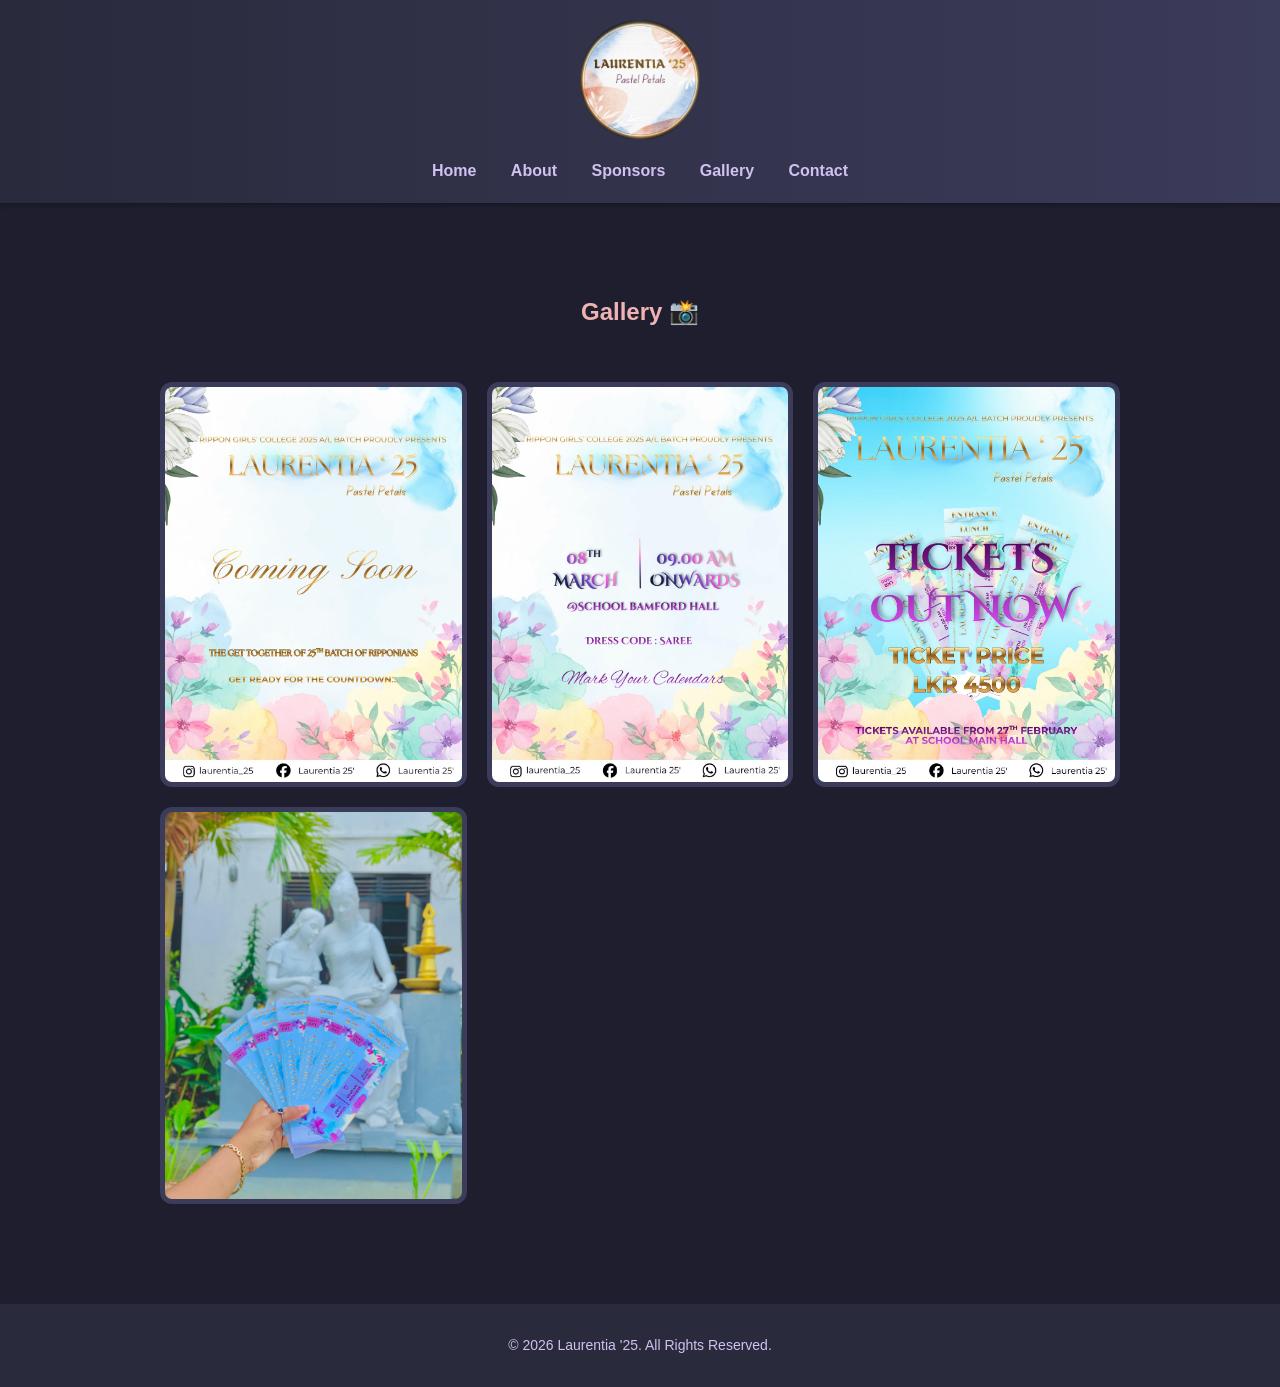
==== gallery.html @ 62150d14 "Add files via upload" ====
<!DOCTYPE html>
<html lang="en">
<head>
<meta charset="UTF-8">
<meta name="viewport" content="width=device-width, initial-scale=1.0">
<title>Gallery - Laurentia '25</title>
<link rel="stylesheet" href="style.css">
<link rel="icon" type="image/png" href="logoo.jpeg" class="clip-imgs">
</head>
<body>
<header>
  <img src="logo.jpeg" alt="Laurentia '25 Logo" class="clip-img">
  <nav>
    <a href="index.html">Home</a>
    <a href="about.html">About</a>
    <a href="sponsors.html">Sponsors</a>
    <a href="gallery.html">Gallery</a>
    <a href="contact.html">Contact</a>
  </nav>
</header>

<section>
  <h1>Gallery 📸</h1>
  <div class="gallery">
    <img src="1.jpeg" alt="Event photo 1">
    <img src="2.jpeg" alt="Event photo 2">
    <img src="3.jpeg" alt="Event photo 3">
    <img src="4.jpeg" alt="Event photo 4">
  </div>
</section>

<footer>
  &copy; 2026 Laurentia '25. All Rights Reserved.
</footer>
</body>
</html>
---- style.css ----
/* Reset & Global */
* { margin:0; padding:0; box-sizing:border-box; font-family:'Poppins', sans-serif; }
body {
  background-color:#1e1e2f; /* Dark pastel background */
  color:#d0c1f0; /* Soft pastel text */
  line-height:1.6;
}
a { text-decoration:none; color:#d0c1f0; transition:0.3s; }
a:hover { color:#f0b3b3; }

/* Header */
header {
  background: linear-gradient(90deg,#2a2a3d,#3b3b5a); /* Dark pastel gradient */
  padding:20px 0;
  text-align:center;
  box-shadow:0 2px 5px rgba(0,0,0,0.3);
}
header img { max-width:120px; }
nav { margin-top:10px; }
nav a { margin:0 15px; font-weight:600; font-size:16px; color:#d0c1f0; }
nav a:hover { color:#f0b3b3; }

/* Section */
section { padding:60px 20px; max-width:1000px; margin:0 auto; }
h1,h2 { color:#f0b3b3; margin-bottom:20px; }
p { margin-bottom:15px; font-size:16px; color:#d0c1f0; }

/* Buttons */
button, .btn {
  padding:12px 25px;
  background: linear-gradient(135deg,#d0c1f0,#f0b3b3);
  color:#1e1e2f;
  border:none;
  border-radius:8px;
  cursor:pointer;
  font-weight:600;
  font-size:16px;
}
button:hover, .btn:hover { background:#f0b3b3; color:#fff; }

/* Footer */
footer {
  text-align:center;
  padding:30px 0;
  background:#2a2a3d;
  margin-top:40px;
  font-size:14px;
  color:#d0c1f0;
}
.clip-img {
  width: 120px;
  height: 120px;
  object-fit: cover;
  border-radius: 50%; /* circle */
  background-color: transparent;
}
.clip-imgs {
  object-fit: cover;
  border-radius: 50%; /* circle */
  background-color: transparent;
}


/* Gallery */
.gallery { display:grid; grid-template-columns:repeat(auto-fit,minmax(250px,1fr)); gap:20px; }
.gallery img { width:100%; border-radius:12px; background:#3b3b5a; padding:5px; }

/* Contact Form */
form { display:flex; flex-direction:column; gap:15px; }
input, textarea {
  padding:10px;
  border-radius:8px;
  border:1px solid #555;
  font-size:16px;
  background:#2a2a3d;
  color:#d0c1f0;
}
textarea { resize:none; }

/* Sponsor Section */
h1 { text-align: center; padding: 30px 0; color: #f0b3b3; }
.sponsor-section { width: 90%; max-width: 1000px; margin: auto; margin-bottom: 50px; }
.sponsor-title { font-size: 22px; margin: 30px 0 15px; color: #a8d0e6; border-left: 6px solid #f0b3b3; padding-left: 10px; }
.sponsor-card {
  display: flex; align-items: center; gap: 20px;
  background: #2a2a3d;
  padding: 20px; border-radius: 12px;
  box-shadow: 0 4px 15px rgba(255,255,255,0.05); margin-bottom: 20px;
  transition: transform 0.3s, box-shadow 0.3s;
}
.sponsor-card:hover { transform: translateY(-5px); box-shadow: 0 8px 20px rgba(255,255,255,0.1); }
.sponsor-card img { width: 120px; height: 120px; object-fit: contain; background: #3b3b5a; padding: 10px; border-radius: 8px; }
.sponsor-info h3 { margin: 0 0 8px; color: #f0b3b3; }
.sponsor-info p { margin: 0 0 10px; color: #d0c1f0; }
.sponsor-info a { text-decoration: none; background: linear-gradient(135deg,#d0c1f0,#f0b3b3); color: #1e1e2f; padding: 6px 14px; border-radius: 6px; font-size: 14px; }
.sponsor-info a:hover { background: linear-gradient(135deg,#f0b3b3,#d0c1f0); color:#fff; }

/* Mobile Responsive */
@media (max-width: 600px) { .sponsor-card { flex-direction: column; text-align: center; } }
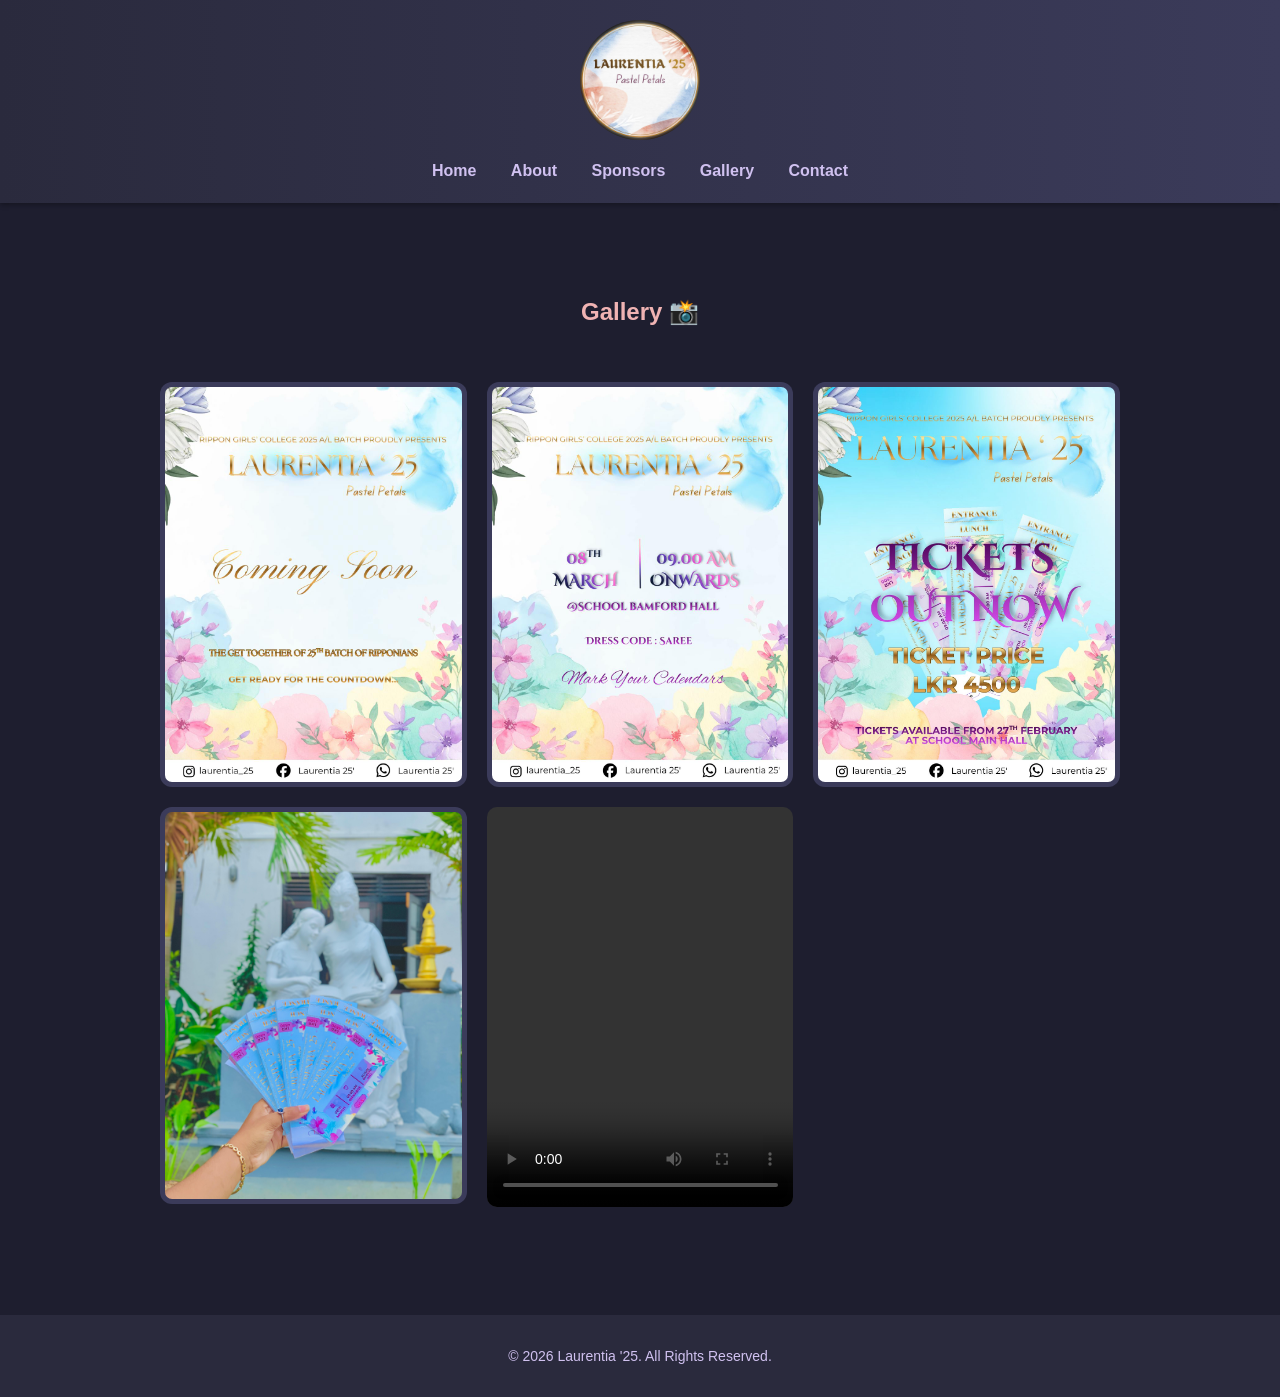
==== commit 690c56af: "Add files via upload" ====
--- a/gallery.html
+++ b/gallery.html
@@ -26,6 +26,11 @@
     <img src="2.jpeg" alt="Event photo 2">
     <img src="3.jpeg" alt="Event photo 3">
     <img src="4.jpeg" alt="Event photo 4">
+    <div class="gallery-item">
+    <video controls>
+        <source src="event.mp4" type="video/mp4">
+    </video>
+</div>
   </div>
 </section>
 
--- a/style.css
+++ b/style.css
@@ -59,7 +59,12 @@
   border-radius: 50%; /* circle */
   background-color: transparent;
 }
-
+.gallery-item video {
+    width: 100%;
+    height: 400px;
+    object-fit: cover;
+    border-radius: 10px;
+}
 
 /* Gallery */
 .gallery { display:grid; grid-template-columns:repeat(auto-fit,minmax(250px,1fr)); gap:20px; }
